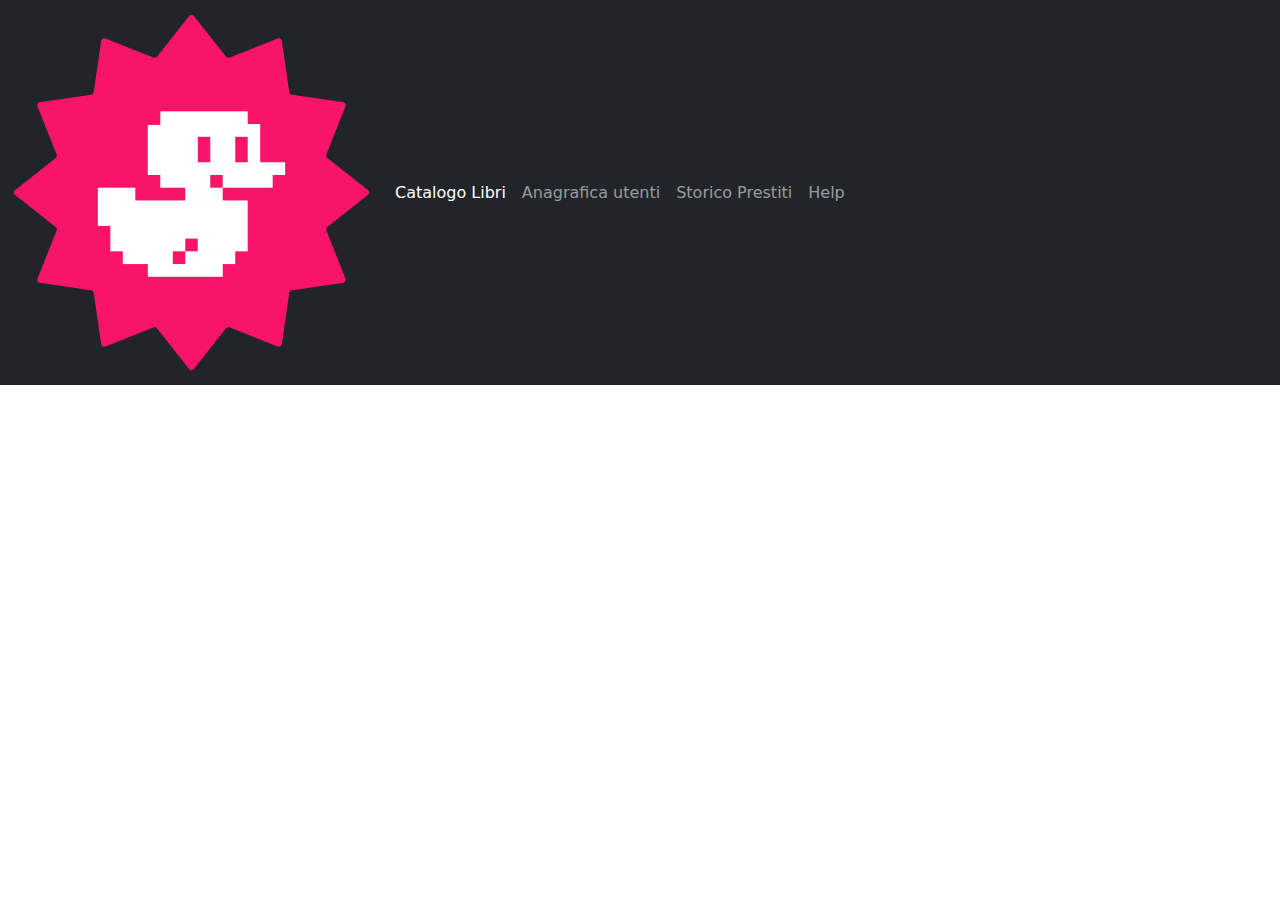
==== index.html @ b43d438a "fix row tabs" ====
<!DOCTYPE html>
<html lang="en">
<head>
    <meta charset="UTF-8">
    <meta name="viewport" content="width=device-width, initial-scale=1.0">
    <title>Catalogo libri</title>

    <!--Bootstrap-->
    <link href="https://cdn.jsdelivr.net/npm/bootstrap@5.3.3/dist/css/bootstrap.min.css" rel="stylesheet" integrity="sha384-QWTKZyjpPEjISv5WaRU9OFeRpok6YctnYmDr5pNlyT2bRjXh0JMhjY6hW+ALEwIH" crossorigin="anonymous">

    <link rel="stylesheet" href="https://cdnjs.cloudflare.com/ajax/libs/font-awesome/6.6.0/css/all.min.css" integrity="sha512-Kc323vGBEqzTmouAECnVceyQqyqdsSiqLQISBL29aUW4U/M7pSPA/gEUZQqv1cwx4OnYxTxve5UMg5GT6L4JJg==" crossorigin="anonymous" referrerpolicy="no-referrer" />
    <!--CSS-->
    <link rel="stylesheet" href="./CSS/style.css">
</head>
<body class="debug">

    
        <header>
            <div class="row">
               
                <div class="col-sm-6 col-md-6 py-4">
                    <nav class="navbar navbar-expand-lg navbar-dark bg-dark fixed-top">
                        <div class="container-fluid">
                          <a class="navbar-brand" href="#">
                           
                            <img src="./img/duck.png" alt="logo">
                        </a>
                        
                          <button class="navbar-toggler" type="button" data-bs-toggle="offcanvas" data-bs-target="#offcanvasDarkNavbar" aria-controls="offcanvasDarkNavbar" aria-label="Toggle navigation">
                            <span class="navbar-toggler-icon"></span>
                          </button>
                          <div class="offcanvas offcanvas-end text-bg-dark" tabindex="-1" id="offcanvasDarkNavbar" aria-labelledby="offcanvasDarkNavbarLabel">
                            <div class="offcanvas-header">
                              <h5 class="offcanvas-title" id="offcanvasDarkNavbarLabel">Dark offcanvas</h5>
                              <button type="button" class="btn-close btn-close-white" data-bs-dismiss="offcanvas" aria-label="Close"></button>
                            </div>
                            <div class="offcanvas-body">
                              <ul class="navbar-nav justify-content-start flex-grow-1 pe-3">
                                <li class="nav-item">
                                  <a class="nav-link active" aria-current="page" href="#">Catalogo Libri</a>
                                </li>
                                <li class="nav-item">
                                  <a class="nav-link" href="#">Anagrafica utenti</a>
                                </li>
                                <li class="nav-item">
                                    <a class="nav-link" href="#">Storico Prestiti</a>
                                  </li>
                                  <li class="nav-item">
                                    <a class="nav-link" href="#">Help</a>
                                   </li>
                            </ul>
                        </div>
                    </div>
                  </div>
                </nav>
                      
                </div>
            </div>
        </header> 

        <main>
            <div class="container">
                <div class="row py-4">
                    <div class="col-8"> <h2>Catalogo Libri</h2>
                    </div>
                    <div class="col-4 align-items-end">
                        <a
                            name="button"
                            id="add_book"
                            class="btn btn-primary "
                            href="#"
                            role="button"
                            >Aggiungi Libro</a
                        >
                        
                        <!--button type="button" class="btn btn-primary btn-sm">Aggiungi Libro</button-->
                    </div>
                                      
                </div>
                <div
                    class="table-responsive-sm"
                >
                    <table
                        class="table "
                    >
                        <thead>
                            <tr>
                                <th scope="col">Titolo</th>
                                <th scope="col visually-hidden ">Data prestito</th>
                                <th scope="col">Stato</th>
                                <th scope="col">Azioni</th>
                            </tr>
                        </thead>
                        <tbody>
                            <tr class="table-light">
                                <td scope="row">I pilastri della terra</td>
                                <td>-</td>
                                <td><span class="badge text-bg-success">Disponibile</span></td>
                                <td class="px-0 mx-0"><button type="button" class="btn btn-outline-secondary"><i class="fa-solid fa-pen"></i></button>
                                <button type="button" class="btn btn-outline-secondary"><i class="fa-solid fa-trash-can"></i></button></td>
                            </tr>
                            <tr class="">
                                <td scope="row">Item</td>
                                <td>Item</td>
                                <td>Item</td>
                                <td> lorem</td>
                            </tr>
                        </tbody>
                    </table>
                
            </div>
        </main>
        
    
    
</body>
</html>
---- CSS/style.css ----
.debug header{
    border: 1px dashed;
}
.debug main .container{
    border: 1px dashed;;
}
/*img{
    width: 50px;
}*/
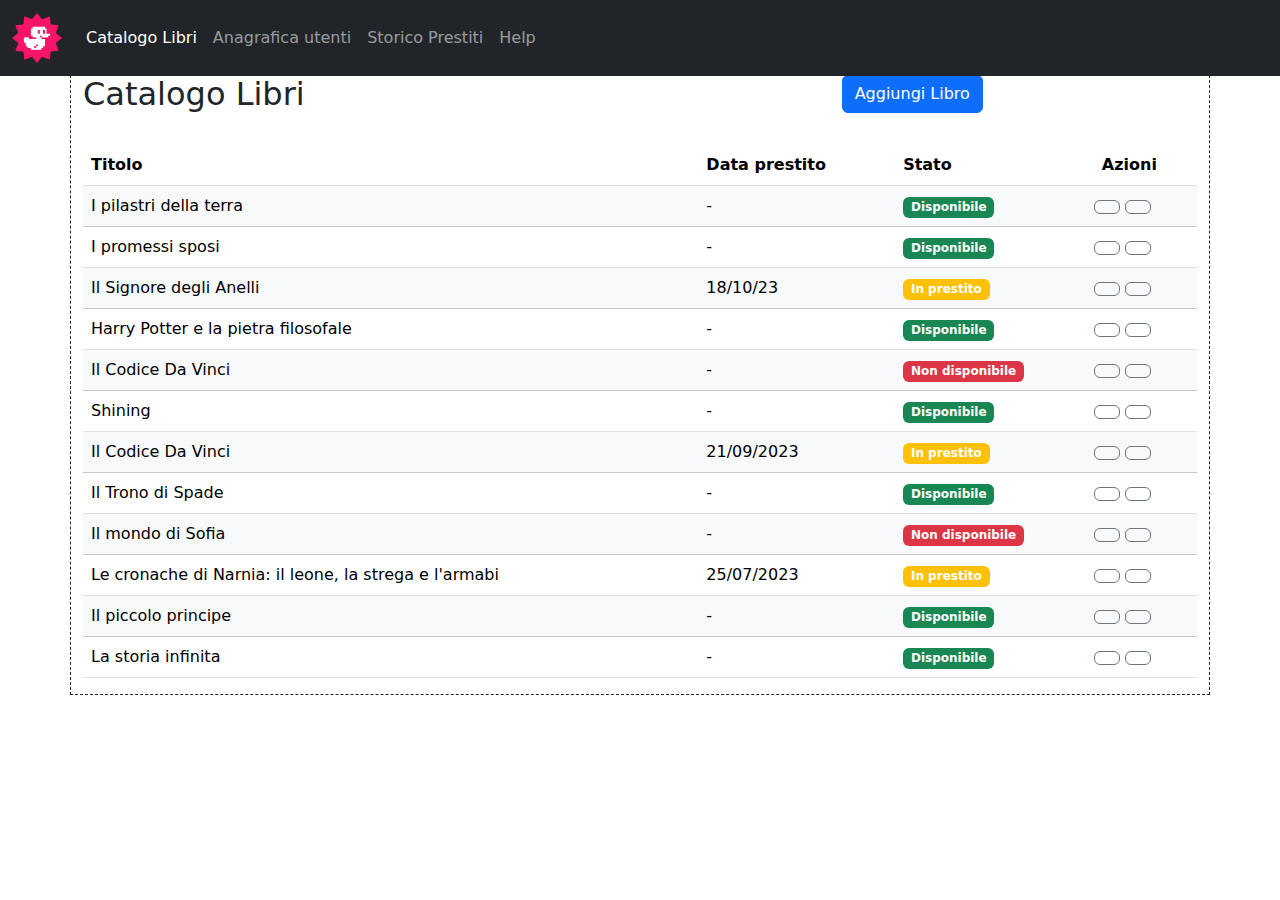
==== commit 84c9a18c: "fix rows tab" ====
--- a/index.html
+++ b/index.html
@@ -99,12 +99,84 @@
                                 <td class="px-0 mx-0"><button type="button" class="btn btn-outline-secondary"><i class="fa-solid fa-pen"></i></button>
                                 <button type="button" class="btn btn-outline-secondary"><i class="fa-solid fa-trash-can"></i></button></td>
                             </tr>
+                          
                             <tr class="">
-                                <td scope="row">Item</td>
-                                <td>Item</td>
-                                <td>Item</td>
-                                <td> lorem</td>
+                                <td scope="row">I promessi sposi</td>
+                                <td>-</td>
+                                <td><span class="badge text-bg-success">Disponibile</span></td>
+                                <td class="px-0 mx-0"><button type="button" class="btn btn-outline-secondary"><i class="fa-solid fa-pen"></i></button>
+                                <button type="button" class="btn btn-outline-secondary"><i class="fa-solid fa-trash-can"></i></button></td>
                             </tr>
+                            <tr class="table-light">
+                            <td scope="row">Il Signore degli Anelli</td>
+                            <td>18/10/23</td>
+                            <td><span class="badge text-bg-warning text-white">In prestito</span></td>
+                            <td class="px-0 mx-0"><button type="button" class="btn btn-outline-secondary"><i class="fa-solid fa-pen"></i></button>
+                            <button type="button" class="btn btn-outline-secondary"><i class="fa-solid fa-trash-can"></i></button></td>
+                        </tr>
+                        <tr class="">
+                            <td scope="row">Harry Potter e la pietra filosofale</td>
+                            <td>-</td>
+                            <td><span class="badge text-bg-success text-white">Disponibile</span></td>
+                            <td class="px-0 mx-0"><button type="button" class="btn btn-outline-secondary"><i class="fa-solid fa-pen"></i></button>
+                            <button type="button" class="btn btn-outline-secondary"><i class="fa-solid fa-trash-can"></i></button></td>
+                        </tr>
+                        <tr class="table-light">
+                            <td scope="row">Il Codice Da Vinci</td>
+                            <td>-</td>
+                            <td><span class="badge text-bg-danger text-white">Non disponibile</span></td>
+                            <td class="px-0 mx-0"><button type="button" class="btn btn-outline-secondary"><i class="fa-solid fa-pen"></i></button>
+                            <button type="button" class="btn btn-outline-secondary"><i class="fa-solid fa-trash-can"></i></button></td>
+                        </tr>
+                        <tr class="">
+                            <td scope="row">Shining</td>
+                            <td>-</td>
+                            <td><span class="badge text-bg-success text-white">Disponibile</span></td>
+                            <td class="px-0 mx-0"><button type="button" class="btn btn-outline-secondary"><i class="fa-solid fa-pen"></i></button>
+                            <button type="button" class="btn btn-outline-secondary"><i class="fa-solid fa-trash-can"></i></button></td>
+                        </tr>
+                        <tr class="table-light">
+                            <td scope="row">Il Codice Da Vinci</td>
+                            <td>21/09/2023</td>
+                            <td><span class="badge text-bg-warning text-white">In prestito</span></td>
+                            <td class="px-0 mx-0"><button type="button" class="btn btn-outline-secondary"><i class="fa-solid fa-pen"></i></button>
+                            <button type="button" class="btn btn-outline-secondary"><i class="fa-solid fa-trash-can"></i></button></td>
+                        </tr>
+                        <tr class="">
+                            <td scope="row">Il Trono di Spade</td>
+                            <td>-</td>
+                            <td><span class="badge text-bg-success text-white">Disponibile</span></td>
+                            <td class="px-0 mx-0"><button type="button" class="btn btn-outline-secondary"><i class="fa-solid fa-pen"></i></button>
+                            <button type="button" class="btn btn-outline-secondary"><i class="fa-solid fa-trash-can"></i></button></td>
+                        </tr>
+                        <tr class="table-light">
+                            <td scope="row">Il mondo di Sofia</td>
+                            <td>-</td>
+                            <td><span class="badge text-bg-danger text-white">Non disponibile</span></td>
+                            <td class="px-0 mx-0"><button type="button" class="btn btn-outline-secondary"><i class="fa-solid fa-pen"></i></button>
+                            <button type="button" class="btn btn-outline-secondary"><i class="fa-solid fa-trash-can"></i></button></td>
+                        </tr>
+                        <tr class="">
+                            <td scope="row">Le cronache di Narnia: il leone, la strega e l'armabi</td>
+                            <td>25/07/2023</td>
+                            <td><span class="badge text-bg-warning text-white">In prestito</span></td>
+                            <td class="px-0 mx-0"><button type="button" class="btn btn-outline-secondary"><i class="fa-solid fa-pen"></i></button>
+                            <button type="button" class="btn btn-outline-secondary"><i class="fa-solid fa-trash-can"></i></button></td>
+                        </tr>
+                        <tr class="table-light">
+                        <td scope="row">Il piccolo principe</td>
+                        <td>-</td>
+                        <td><span class="badge text-bg-success text-white">Disponibile</span></td>
+                        <td class="px-0 mx-0"><button type="button" class="btn btn-outline-secondary"><i class="fa-solid fa-pen"></i></button>
+                        <button type="button" class="btn btn-outline-secondary"><i class="fa-solid fa-trash-can"></i></button></td>
+                    </tr>
+                        <tr class="">
+                            <td scope="row">La storia infinita</td>
+                            <td>-</td>
+                            <td><span class="badge text-bg-success text-white">Disponibile</span></td>
+                            <td class="px-0 mx-0"><button type="button" class="btn btn-outline-secondary"><i class="fa-solid fa-pen"></i></button>
+                            <button type="button" class="btn btn-outline-secondary"><i class="fa-solid fa-trash-can"></i></button></td>
+                        </tr>
                         </tbody>
                     </table>
                 
--- a/CSS/style.css
+++ b/CSS/style.css
@@ -4,6 +4,7 @@
 .debug main .container{
     border: 1px dashed;;
 }
-/*img{
+img{
     width: 50px;
-}*/+}
+
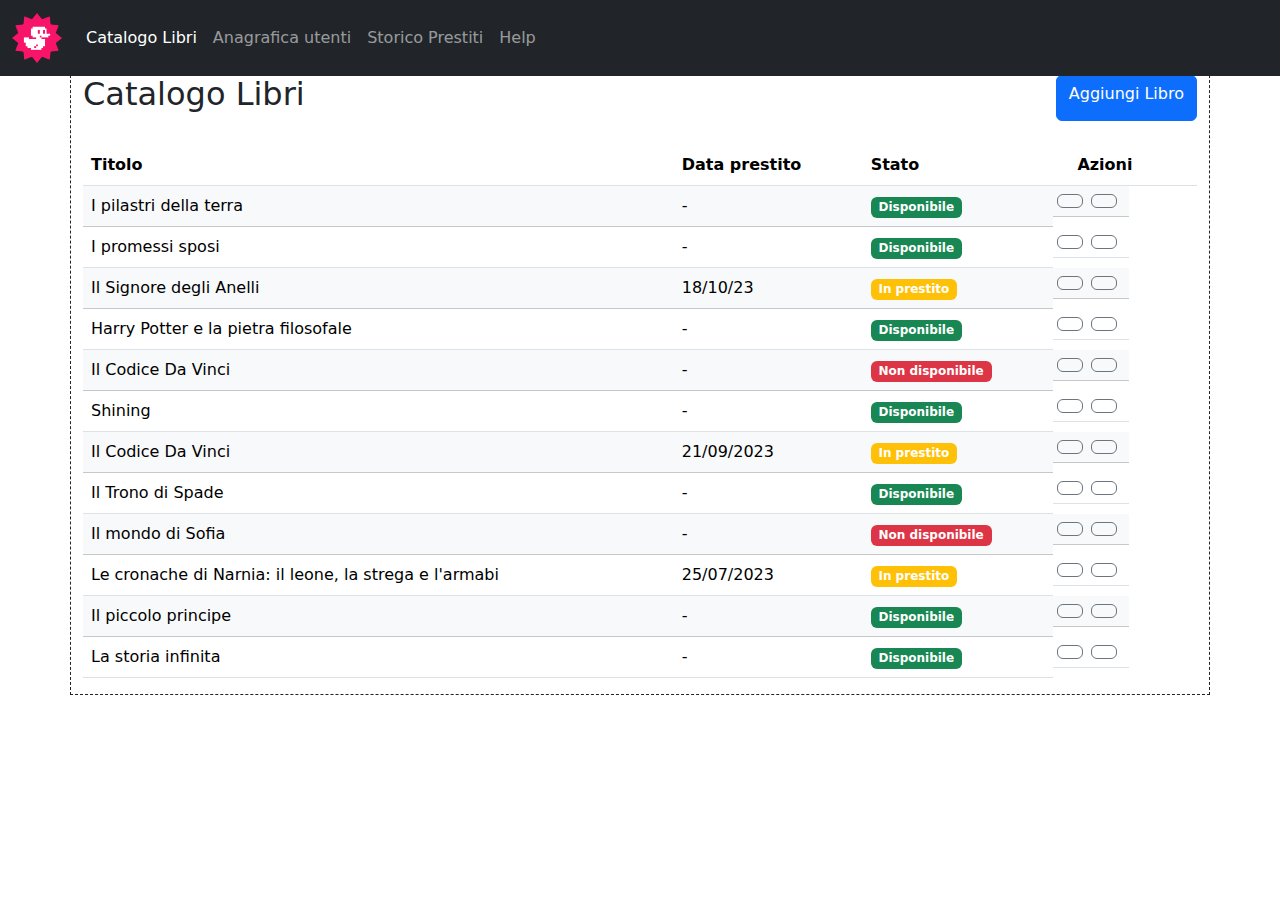
==== commit 2663f663: "fix botton col-4, botton tab" ====
--- a/index.html
+++ b/index.html
@@ -59,11 +59,11 @@
         </header> 
 
         <main>
-            <div class="container">
-                <div class="row py-4">
+            <div class="container container-fluid">
+                <div class="row py-4 ">
                     <div class="col-8"> <h2>Catalogo Libri</h2>
                     </div>
-                    <div class="col-4 align-items-end">
+                    <div class="col-4 d-flex justify-content-end">
                         <a
                             name="button"
                             id="add_book"
@@ -81,101 +81,295 @@
                     class="table-responsive-sm"
                 >
                     <table
-                        class="table "
+                        class="table table-responsive{-sm| -md| -lg} table-hover "
                     >
                         <thead>
                             <tr>
                                 <th scope="col">Titolo</th>
-                                <th scope="col visually-hidden ">Data prestito</th>
+                                <th scope="col" class="d-none d-md-table-cell">Data prestito</th>
                                 <th scope="col">Stato</th>
-                                <th scope="col">Azioni</th>
+                                <th scope="col" class="px-4">Azioni</th>
                             </tr>
                         </thead>
                         <tbody>
                             <tr class="table-light">
                                 <td scope="row">I pilastri della terra</td>
-                                <td>-</td>
+                                <td class="d-none d-md-table-cell">-</td>
                                 <td><span class="badge text-bg-success">Disponibile</span></td>
-                                <td class="px-0 mx-0"><button type="button" class="btn btn-outline-secondary"><i class="fa-solid fa-pen"></i></button>
-                                <button type="button" class="btn btn-outline-secondary"><i class="fa-solid fa-trash-can"></i></button></td>
+                                <td class="px-1 mx-0 d-flex d-inline-flex "><a
+                                    name=""
+                                    id=""
+                                    class="btn btn-outline-secondary "
+                                    href="#"
+                                    role="button"
+                                    ><i class="fa-solid fa-pen"></i></button></a
+                                >
+                                
+                                 <a
+                                    name=""
+                                    id=""
+                                    class="btn btn-outline-secondary mx-2"
+                                    href="#"
+                                    role="button"
+                                    ><i class="fa-solid fa-trash-can"></i></a
+                                >
+                                </td>
                             </tr>
                           
                             <tr class="">
                                 <td scope="row">I promessi sposi</td>
-                                <td>-</td>
+                                <td class="d-none d-md-table-cell">-</td>
                                 <td><span class="badge text-bg-success">Disponibile</span></td>
-                                <td class="px-0 mx-0"><button type="button" class="btn btn-outline-secondary"><i class="fa-solid fa-pen"></i></button>
-                                <button type="button" class="btn btn-outline-secondary"><i class="fa-solid fa-trash-can"></i></button></td>
+                                <td class="px-1 mx-0 d-flex d-inline-flex "><a
+                                    name=""
+                                    id=""
+                                    class="btn btn-outline-secondary "
+                                    href="#"
+                                    role="button"
+                                    ><i class="fa-solid fa-pen"></i></button></a
+                                >
+                                
+                                 <a
+                                    name=""
+                                    id=""
+                                    class="btn btn-outline-secondary mx-2"
+                                    href="#"
+                                    role="button"
+                                    ><i class="fa-solid fa-trash-can"></i></a
+                                >
+                                </td>
+                                </td>
                             </tr>
                             <tr class="table-light">
                             <td scope="row">Il Signore degli Anelli</td>
-                            <td>18/10/23</td>
+                            <td class="d-none d-md-table-cell">18/10/23</td>
                             <td><span class="badge text-bg-warning text-white">In prestito</span></td>
-                            <td class="px-0 mx-0"><button type="button" class="btn btn-outline-secondary"><i class="fa-solid fa-pen"></i></button>
-                            <button type="button" class="btn btn-outline-secondary"><i class="fa-solid fa-trash-can"></i></button></td>
+                            <td class="px-1 mx-0 d-flex d-inline-flex "><a
+                                name=""
+                                id=""
+                                class="btn btn-outline-secondary "
+                                href="#"
+                                role="button"
+                                ><i class="fa-solid fa-pen"></i></button></a
+                            >
+                            
+                             <a
+                                name=""
+                                id=""
+                                class="btn btn-outline-secondary mx-2"
+                                href="#"
+                                role="button"
+                                ><i class="fa-solid fa-trash-can"></i></a
+                            >
+                            </td>
                         </tr>
                         <tr class="">
                             <td scope="row">Harry Potter e la pietra filosofale</td>
-                            <td>-</td>
+                            <td class="d-none d-md-table-cell">-</td>
                             <td><span class="badge text-bg-success text-white">Disponibile</span></td>
-                            <td class="px-0 mx-0"><button type="button" class="btn btn-outline-secondary"><i class="fa-solid fa-pen"></i></button>
-                            <button type="button" class="btn btn-outline-secondary"><i class="fa-solid fa-trash-can"></i></button></td>
+                            <td class="px-1 mx-0 d-flex d-inline-flex "><a
+                                name=""
+                                id=""
+                                class="btn btn-outline-secondary "
+                                href="#"
+                                role="button"
+                                ><i class="fa-solid fa-pen"></i></button></a
+                            >
+                            
+                             <a
+                                name=""
+                                id=""
+                                class="btn btn-outline-secondary mx-2"
+                                href="#"
+                                role="button"
+                                ><i class="fa-solid fa-trash-can"></i></a
+                            >
+                            </td>
+                            </td>
                         </tr>
                         <tr class="table-light">
                             <td scope="row">Il Codice Da Vinci</td>
-                            <td>-</td>
+                            <td class="d-none d-md-table-cell">-</td>
                             <td><span class="badge text-bg-danger text-white">Non disponibile</span></td>
-                            <td class="px-0 mx-0"><button type="button" class="btn btn-outline-secondary"><i class="fa-solid fa-pen"></i></button>
-                            <button type="button" class="btn btn-outline-secondary"><i class="fa-solid fa-trash-can"></i></button></td>
+                            <td class="px-1 mx-0 d-flex d-inline-flex "><a
+                                name=""
+                                id=""
+                                class="btn btn-outline-secondary "
+                                href="#"
+                                role="button"
+                                ><i class="fa-solid fa-pen"></i></button></a
+                            >
+                            
+                             <a
+                                name=""
+                                id=""
+                                class="btn btn-outline-secondary mx-2"
+                                href="#"
+                                role="button"
+                                ><i class="fa-solid fa-trash-can"></i></a
+                            >
+                            </td>
                         </tr>
                         <tr class="">
                             <td scope="row">Shining</td>
-                            <td>-</td>
+                            <td class="d-none d-md-table-cell">-</td>
                             <td><span class="badge text-bg-success text-white">Disponibile</span></td>
-                            <td class="px-0 mx-0"><button type="button" class="btn btn-outline-secondary"><i class="fa-solid fa-pen"></i></button>
-                            <button type="button" class="btn btn-outline-secondary"><i class="fa-solid fa-trash-can"></i></button></td>
+                            <td class="px-1 mx-0 d-flex d-inline-flex "><a
+                                name=""
+                                id=""
+                                class="btn btn-outline-secondary "
+                                href="#"
+                                role="button"
+                                ><i class="fa-solid fa-pen"></i></button></a
+                            >
+                            
+                             <a
+                                name=""
+                                id=""
+                                class="btn btn-outline-secondary mx-2"
+                                href="#"
+                                role="button"
+                                ><i class="fa-solid fa-trash-can"></i></a
+                            >
+                            </td>
                         </tr>
                         <tr class="table-light">
                             <td scope="row">Il Codice Da Vinci</td>
-                            <td>21/09/2023</td>
+                            <td class="d-none d-md-table-cell">21/09/2023</td>
                             <td><span class="badge text-bg-warning text-white">In prestito</span></td>
-                            <td class="px-0 mx-0"><button type="button" class="btn btn-outline-secondary"><i class="fa-solid fa-pen"></i></button>
-                            <button type="button" class="btn btn-outline-secondary"><i class="fa-solid fa-trash-can"></i></button></td>
+                            <td class="px-1 mx-0 d-flex d-inline-flex "><a
+                                name=""
+                                id=""
+                                class="btn btn-outline-secondary "
+                                href="#"
+                                role="button"
+                                ><i class="fa-solid fa-pen"></i></button></a
+                            >
+                            
+                             <a
+                                name=""
+                                id=""
+                                class="btn btn-outline-secondary mx-2"
+                                href="#"
+                                role="button"
+                                ><i class="fa-solid fa-trash-can"></i></a
+                            >
+                            </td>
                         </tr>
                         <tr class="">
                             <td scope="row">Il Trono di Spade</td>
-                            <td>-</td>
+                            <td class="d-none d-md-table-cell">-</td>
                             <td><span class="badge text-bg-success text-white">Disponibile</span></td>
-                            <td class="px-0 mx-0"><button type="button" class="btn btn-outline-secondary"><i class="fa-solid fa-pen"></i></button>
-                            <button type="button" class="btn btn-outline-secondary"><i class="fa-solid fa-trash-can"></i></button></td>
+                            <td class="px-1 mx-0 d-flex d-inline-flex "><a
+                                name=""
+                                id=""
+                                class="btn btn-outline-secondary "
+                                href="#"
+                                role="button"
+                                ><i class="fa-solid fa-pen"></i></button></a
+                            >
+                            
+                             <a
+                                name=""
+                                id=""
+                                class="btn btn-outline-secondary mx-2"
+                                href="#"
+                                role="button"
+                                ><i class="fa-solid fa-trash-can"></i></a
+                            >
+                            </td>
                         </tr>
                         <tr class="table-light">
                             <td scope="row">Il mondo di Sofia</td>
-                            <td>-</td>
+                            <td class="d-none d-md-table-cell">-</td>
                             <td><span class="badge text-bg-danger text-white">Non disponibile</span></td>
-                            <td class="px-0 mx-0"><button type="button" class="btn btn-outline-secondary"><i class="fa-solid fa-pen"></i></button>
-                            <button type="button" class="btn btn-outline-secondary"><i class="fa-solid fa-trash-can"></i></button></td>
+                            <td class="px-1 mx-0 d-flex d-inline-flex "><a
+                                name=""
+                                id=""
+                                class="btn btn-outline-secondary "
+                                href="#"
+                                role="button"
+                                ><i class="fa-solid fa-pen"></i></button></a
+                            >
+                            
+                             <a
+                                name=""
+                                id=""
+                                class="btn btn-outline-secondary mx-2"
+                                href="#"
+                                role="button"
+                                ><i class="fa-solid fa-trash-can"></i></a
+                            >
+                            </td>
                         </tr>
                         <tr class="">
                             <td scope="row">Le cronache di Narnia: il leone, la strega e l'armabi</td>
-                            <td>25/07/2023</td>
+                            <td class="d-none d-md-table-cell">25/07/2023</td>
                             <td><span class="badge text-bg-warning text-white">In prestito</span></td>
-                            <td class="px-0 mx-0"><button type="button" class="btn btn-outline-secondary"><i class="fa-solid fa-pen"></i></button>
-                            <button type="button" class="btn btn-outline-secondary"><i class="fa-solid fa-trash-can"></i></button></td>
+                            <td class="px-1 mx-0 d-flex d-inline-flex "><a
+                                name=""
+                                id=""
+                                class="btn btn-outline-secondary "
+                                href="#"
+                                role="button"
+                                ><i class="fa-solid fa-pen"></i></button></a
+                            >
+                            
+                             <a
+                                name=""
+                                id=""
+                                class="btn btn-outline-secondary mx-2"
+                                href="#"
+                                role="button"
+                                ><i class="fa-solid fa-trash-can"></i></a
+                            >
+                            </td>
                         </tr>
                         <tr class="table-light">
                         <td scope="row">Il piccolo principe</td>
-                        <td>-</td>
+                        <td class="d-none d-md-table-cell">-</td>
                         <td><span class="badge text-bg-success text-white">Disponibile</span></td>
-                        <td class="px-0 mx-0"><button type="button" class="btn btn-outline-secondary"><i class="fa-solid fa-pen"></i></button>
-                        <button type="button" class="btn btn-outline-secondary"><i class="fa-solid fa-trash-can"></i></button></td>
+                        <td class="px-1 mx-0 d-flex d-inline-flex "><a
+                            name=""
+                            id=""
+                            class="btn btn-outline-secondary "
+                            href="#"
+                            role="button"
+                            ><i class="fa-solid fa-pen"></i></button></a
+                        >
+                        
+                         <a
+                            name=""
+                            id=""
+                            class="btn btn-outline-secondary mx-2"
+                            href="#"
+                            role="button"
+                            ><i class="fa-solid fa-trash-can"></i></a
+                        >
+                        </td>
                     </tr>
                         <tr class="">
                             <td scope="row">La storia infinita</td>
-                            <td>-</td>
+                            <td class="d-none d-md-table-cell">-</td>
                             <td><span class="badge text-bg-success text-white">Disponibile</span></td>
-                            <td class="px-0 mx-0"><button type="button" class="btn btn-outline-secondary"><i class="fa-solid fa-pen"></i></button>
-                            <button type="button" class="btn btn-outline-secondary"><i class="fa-solid fa-trash-can"></i></button></td>
+                            <td class="px-1 mx-0 d-flex d-inline-flex "><a
+                                name=""
+                                id=""
+                                class="btn btn-outline-secondary "
+                                href="#"
+                                role="button"
+                                ><i class="fa-solid fa-pen"></i></button></a
+                            >
+                            
+                             <a
+                                name=""
+                                id=""
+                                class="btn btn-outline-secondary mx-2"
+                                href="#"
+                                role="button"
+                                ><i class="fa-solid fa-trash-can"></i></a
+                            >
+                            </td>
                         </tr>
                         </tbody>
                     </table>
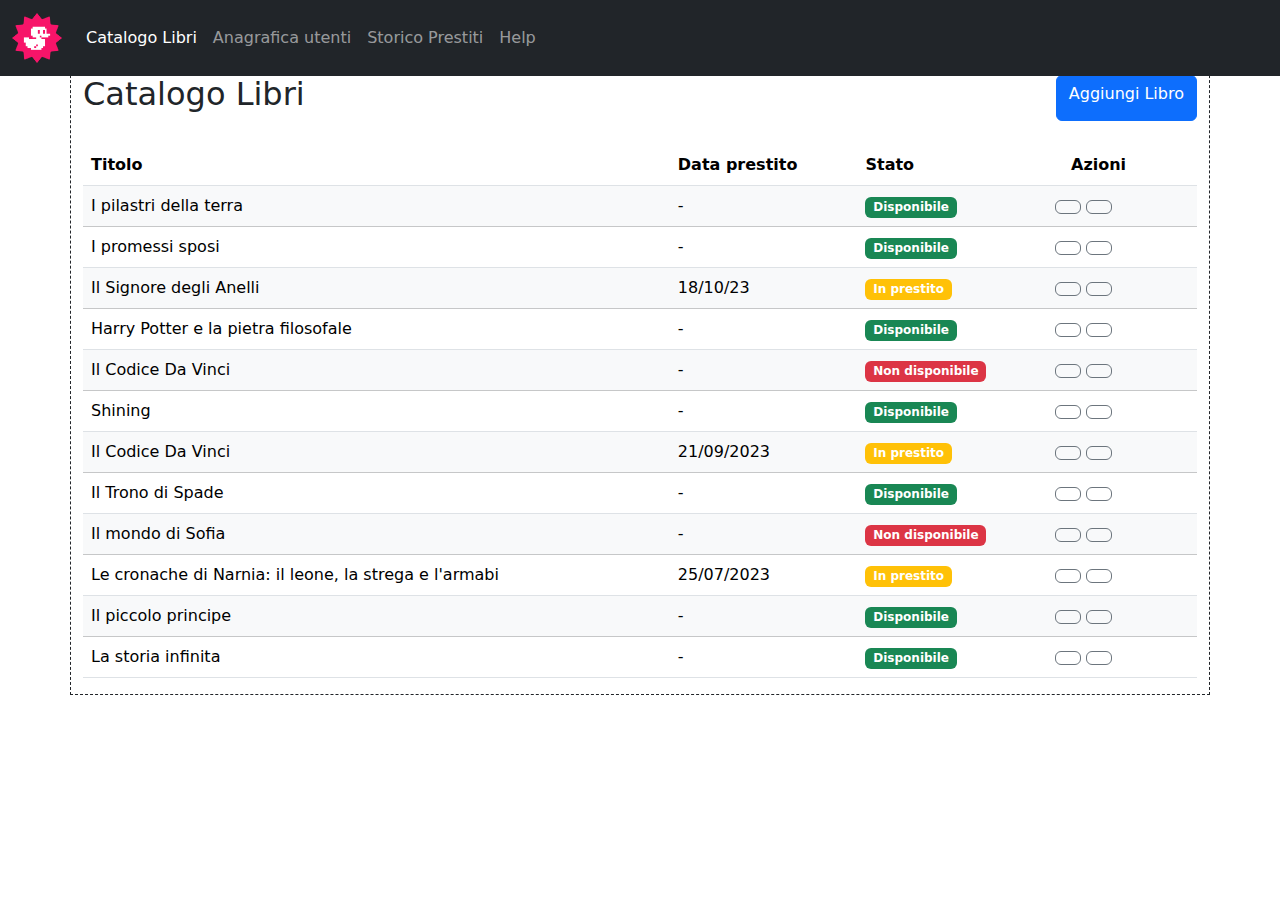
==== commit 0dd1bf43: "fix button delete edit" ====
--- a/index.html
+++ b/index.html
@@ -81,7 +81,7 @@
                     class="table-responsive-sm"
                 >
                     <table
-                        class="table table-responsive{-sm| -md| -lg} table-hover "
+                        class="table table-responsive{-sm| -md| -lg| -xl|} table-hover"
                     >
                         <thead>
                             <tr>
@@ -96,7 +96,7 @@
                                 <td scope="row">I pilastri della terra</td>
                                 <td class="d-none d-md-table-cell">-</td>
                                 <td><span class="badge text-bg-success">Disponibile</span></td>
-                                <td class="px-1 mx-0 d-flex d-inline-flex "><a
+                                <td class="button"><a
                                     name=""
                                     id=""
                                     class="btn btn-outline-secondary "
@@ -105,10 +105,11 @@
                                     ><i class="fa-solid fa-pen"></i></button></a
                                 >
                                 
+                                
                                  <a
                                     name=""
                                     id=""
-                                    class="btn btn-outline-secondary mx-2"
+                                    class="btn btn-outline-secondary"
                                     href="#"
                                     role="button"
                                     ><i class="fa-solid fa-trash-can"></i></a
@@ -120,7 +121,7 @@
                                 <td scope="row">I promessi sposi</td>
                                 <td class="d-none d-md-table-cell">-</td>
                                 <td><span class="badge text-bg-success">Disponibile</span></td>
-                                <td class="px-1 mx-0 d-flex d-inline-flex "><a
+                                <td class="button"><a
                                     name=""
                                     id=""
                                     class="btn btn-outline-secondary "
@@ -129,34 +130,35 @@
                                     ><i class="fa-solid fa-pen"></i></button></a
                                 >
                                 
+                                
                                  <a
                                     name=""
                                     id=""
-                                    class="btn btn-outline-secondary mx-2"
+                                    class="btn btn-outline-secondary"
                                     href="#"
                                     role="button"
                                     ><i class="fa-solid fa-trash-can"></i></a
                                 >
-                                </td>
                                 </td>
                             </tr>
                             <tr class="table-light">
                             <td scope="row">Il Signore degli Anelli</td>
                             <td class="d-none d-md-table-cell">18/10/23</td>
                             <td><span class="badge text-bg-warning text-white">In prestito</span></td>
-                            <td class="px-1 mx-0 d-flex d-inline-flex "><a
-                                name=""
-                                id=""
-                                class="btn btn-outline-secondary "
-                                href="#"
-                                role="button"
-                                ><i class="fa-solid fa-pen"></i></button></a
-                            >
-                            
-                             <a
-                                name=""
-                                id=""
-                                class="btn btn-outline-secondary mx-2"
+                            <td class="button"><a
+                                name=""
+                                id=""
+                                class="btn btn-outline-secondary "
+                                href="#"
+                                role="button"
+                                ><i class="fa-solid fa-pen"></i></button></a
+                            >
+                            
+                            
+                             <a
+                                name=""
+                                id=""
+                                class="btn btn-outline-secondary"
                                 href="#"
                                 role="button"
                                 ><i class="fa-solid fa-trash-can"></i></a
@@ -167,43 +169,44 @@
                             <td scope="row">Harry Potter e la pietra filosofale</td>
                             <td class="d-none d-md-table-cell">-</td>
                             <td><span class="badge text-bg-success text-white">Disponibile</span></td>
-                            <td class="px-1 mx-0 d-flex d-inline-flex "><a
-                                name=""
-                                id=""
-                                class="btn btn-outline-secondary "
-                                href="#"
-                                role="button"
-                                ><i class="fa-solid fa-pen"></i></button></a
-                            >
-                            
-                             <a
-                                name=""
-                                id=""
-                                class="btn btn-outline-secondary mx-2"
-                                href="#"
-                                role="button"
-                                ><i class="fa-solid fa-trash-can"></i></a
-                            >
-                            </td>
+                            <td class="button"><a
+                                name=""
+                                id=""
+                                class="btn btn-outline-secondary "
+                                href="#"
+                                role="button"
+                                ><i class="fa-solid fa-pen"></i></button></a
+                            >
+                            
+                            
+                             <a
+                                name=""
+                                id=""
+                                class="btn btn-outline-secondary"
+                                href="#"
+                                role="button"
+                                ><i class="fa-solid fa-trash-can"></i></a
+                            >
                             </td>
                         </tr>
                         <tr class="table-light">
                             <td scope="row">Il Codice Da Vinci</td>
                             <td class="d-none d-md-table-cell">-</td>
                             <td><span class="badge text-bg-danger text-white">Non disponibile</span></td>
-                            <td class="px-1 mx-0 d-flex d-inline-flex "><a
-                                name=""
-                                id=""
-                                class="btn btn-outline-secondary "
-                                href="#"
-                                role="button"
-                                ><i class="fa-solid fa-pen"></i></button></a
-                            >
-                            
-                             <a
-                                name=""
-                                id=""
-                                class="btn btn-outline-secondary mx-2"
+                            <td class="button"><a
+                                name=""
+                                id=""
+                                class="btn btn-outline-secondary "
+                                href="#"
+                                role="button"
+                                ><i class="fa-solid fa-pen"></i></button></a
+                            >
+                            
+                            
+                             <a
+                                name=""
+                                id=""
+                                class="btn btn-outline-secondary"
                                 href="#"
                                 role="button"
                                 ><i class="fa-solid fa-trash-can"></i></a
@@ -214,19 +217,20 @@
                             <td scope="row">Shining</td>
                             <td class="d-none d-md-table-cell">-</td>
                             <td><span class="badge text-bg-success text-white">Disponibile</span></td>
-                            <td class="px-1 mx-0 d-flex d-inline-flex "><a
-                                name=""
-                                id=""
-                                class="btn btn-outline-secondary "
-                                href="#"
-                                role="button"
-                                ><i class="fa-solid fa-pen"></i></button></a
-                            >
-                            
-                             <a
-                                name=""
-                                id=""
-                                class="btn btn-outline-secondary mx-2"
+                            <td class="button"><a
+                                name=""
+                                id=""
+                                class="btn btn-outline-secondary "
+                                href="#"
+                                role="button"
+                                ><i class="fa-solid fa-pen"></i></button></a
+                            >
+                            
+                            
+                             <a
+                                name=""
+                                id=""
+                                class="btn btn-outline-secondary"
                                 href="#"
                                 role="button"
                                 ><i class="fa-solid fa-trash-can"></i></a
@@ -237,19 +241,20 @@
                             <td scope="row">Il Codice Da Vinci</td>
                             <td class="d-none d-md-table-cell">21/09/2023</td>
                             <td><span class="badge text-bg-warning text-white">In prestito</span></td>
-                            <td class="px-1 mx-0 d-flex d-inline-flex "><a
-                                name=""
-                                id=""
-                                class="btn btn-outline-secondary "
-                                href="#"
-                                role="button"
-                                ><i class="fa-solid fa-pen"></i></button></a
-                            >
-                            
-                             <a
-                                name=""
-                                id=""
-                                class="btn btn-outline-secondary mx-2"
+                            <td class="button"><a
+                                name=""
+                                id=""
+                                class="btn btn-outline-secondary "
+                                href="#"
+                                role="button"
+                                ><i class="fa-solid fa-pen"></i></button></a
+                            >
+                            
+                            
+                             <a
+                                name=""
+                                id=""
+                                class="btn btn-outline-secondary"
                                 href="#"
                                 role="button"
                                 ><i class="fa-solid fa-trash-can"></i></a
@@ -260,19 +265,20 @@
                             <td scope="row">Il Trono di Spade</td>
                             <td class="d-none d-md-table-cell">-</td>
                             <td><span class="badge text-bg-success text-white">Disponibile</span></td>
-                            <td class="px-1 mx-0 d-flex d-inline-flex "><a
-                                name=""
-                                id=""
-                                class="btn btn-outline-secondary "
-                                href="#"
-                                role="button"
-                                ><i class="fa-solid fa-pen"></i></button></a
-                            >
-                            
-                             <a
-                                name=""
-                                id=""
-                                class="btn btn-outline-secondary mx-2"
+                            <td class="button"><a
+                                name=""
+                                id=""
+                                class="btn btn-outline-secondary "
+                                href="#"
+                                role="button"
+                                ><i class="fa-solid fa-pen"></i></button></a
+                            >
+                            
+                            
+                             <a
+                                name=""
+                                id=""
+                                class="btn btn-outline-secondary"
                                 href="#"
                                 role="button"
                                 ><i class="fa-solid fa-trash-can"></i></a
@@ -283,19 +289,20 @@
                             <td scope="row">Il mondo di Sofia</td>
                             <td class="d-none d-md-table-cell">-</td>
                             <td><span class="badge text-bg-danger text-white">Non disponibile</span></td>
-                            <td class="px-1 mx-0 d-flex d-inline-flex "><a
-                                name=""
-                                id=""
-                                class="btn btn-outline-secondary "
-                                href="#"
-                                role="button"
-                                ><i class="fa-solid fa-pen"></i></button></a
-                            >
-                            
-                             <a
-                                name=""
-                                id=""
-                                class="btn btn-outline-secondary mx-2"
+                            <td class="button"><a
+                                name=""
+                                id=""
+                                class="btn btn-outline-secondary "
+                                href="#"
+                                role="button"
+                                ><i class="fa-solid fa-pen"></i></button></a
+                            >
+                            
+                            
+                             <a
+                                name=""
+                                id=""
+                                class="btn btn-outline-secondary"
                                 href="#"
                                 role="button"
                                 ><i class="fa-solid fa-trash-can"></i></a
@@ -306,19 +313,20 @@
                             <td scope="row">Le cronache di Narnia: il leone, la strega e l'armabi</td>
                             <td class="d-none d-md-table-cell">25/07/2023</td>
                             <td><span class="badge text-bg-warning text-white">In prestito</span></td>
-                            <td class="px-1 mx-0 d-flex d-inline-flex "><a
-                                name=""
-                                id=""
-                                class="btn btn-outline-secondary "
-                                href="#"
-                                role="button"
-                                ><i class="fa-solid fa-pen"></i></button></a
-                            >
-                            
-                             <a
-                                name=""
-                                id=""
-                                class="btn btn-outline-secondary mx-2"
+                            <td class="button"><a
+                                name=""
+                                id=""
+                                class="btn btn-outline-secondary "
+                                href="#"
+                                role="button"
+                                ><i class="fa-solid fa-pen"></i></button></a
+                            >
+                            
+                            
+                             <a
+                                name=""
+                                id=""
+                                class="btn btn-outline-secondary"
                                 href="#"
                                 role="button"
                                 ><i class="fa-solid fa-trash-can"></i></a
@@ -329,7 +337,7 @@
                         <td scope="row">Il piccolo principe</td>
                         <td class="d-none d-md-table-cell">-</td>
                         <td><span class="badge text-bg-success text-white">Disponibile</span></td>
-                        <td class="px-1 mx-0 d-flex d-inline-flex "><a
+                        <td class="button"><a
                             name=""
                             id=""
                             class="btn btn-outline-secondary "
@@ -338,10 +346,11 @@
                             ><i class="fa-solid fa-pen"></i></button></a
                         >
                         
+                        
                          <a
                             name=""
                             id=""
-                            class="btn btn-outline-secondary mx-2"
+                            class="btn btn-outline-secondary"
                             href="#"
                             role="button"
                             ><i class="fa-solid fa-trash-can"></i></a
@@ -352,19 +361,20 @@
                             <td scope="row">La storia infinita</td>
                             <td class="d-none d-md-table-cell">-</td>
                             <td><span class="badge text-bg-success text-white">Disponibile</span></td>
-                            <td class="px-1 mx-0 d-flex d-inline-flex "><a
-                                name=""
-                                id=""
-                                class="btn btn-outline-secondary "
-                                href="#"
-                                role="button"
-                                ><i class="fa-solid fa-pen"></i></button></a
-                            >
-                            
-                             <a
-                                name=""
-                                id=""
-                                class="btn btn-outline-secondary mx-2"
+                            <td class="button"><a
+                                name=""
+                                id=""
+                                class="btn btn-outline-secondary "
+                                href="#"
+                                role="button"
+                                ><i class="fa-solid fa-pen"></i></button></a
+                            >
+                            
+                            
+                             <a
+                                name=""
+                                id=""
+                                class="btn btn-outline-secondary"
                                 href="#"
                                 role="button"
                                 ><i class="fa-solid fa-trash-can"></i></a
--- a/CSS/style.css
+++ b/CSS/style.css
@@ -8,3 +8,6 @@
     width: 50px;
 }
 
+.button{
+    width: 150px;
+}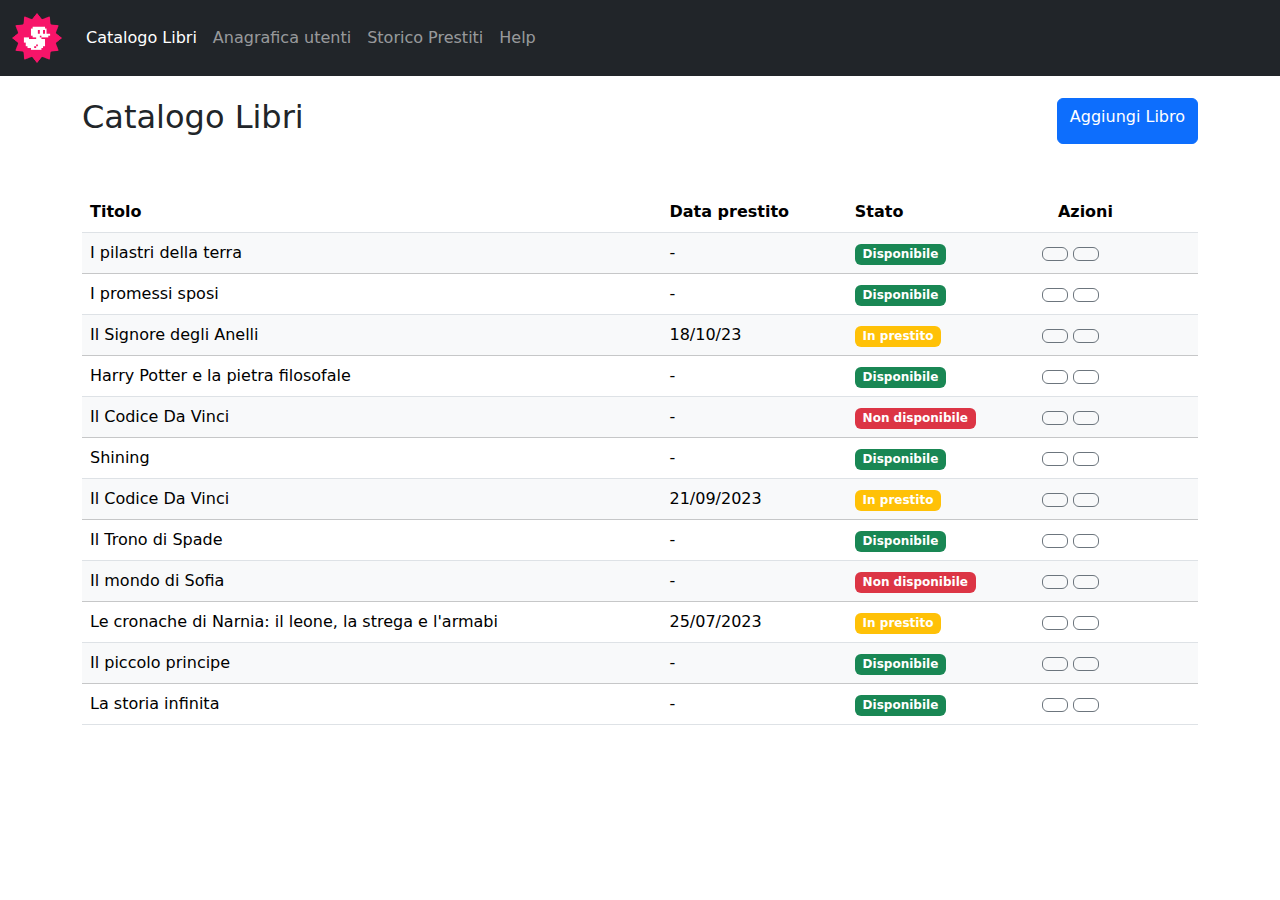
==== commit 68779193: "fix container" ====
--- a/index.html
+++ b/index.html
@@ -60,7 +60,7 @@
 
         <main>
             <div class="container container-fluid">
-                <div class="row py-4 ">
+                <div class="row py-5 ">
                     <div class="col-8"> <h2>Catalogo Libri</h2>
                     </div>
                     <div class="col-4 d-flex justify-content-end">
--- a/CSS/style.css
+++ b/CSS/style.css
@@ -2,12 +2,12 @@
     border: 1px dashed;
 }
 .debug main .container{
-    border: 1px dashed;;
+    /*border: 1px dashed;*/
 }
 img{
     width: 50px;
 }
 
 .button{
-    width: 150px;
+    min-width: 120px;
 }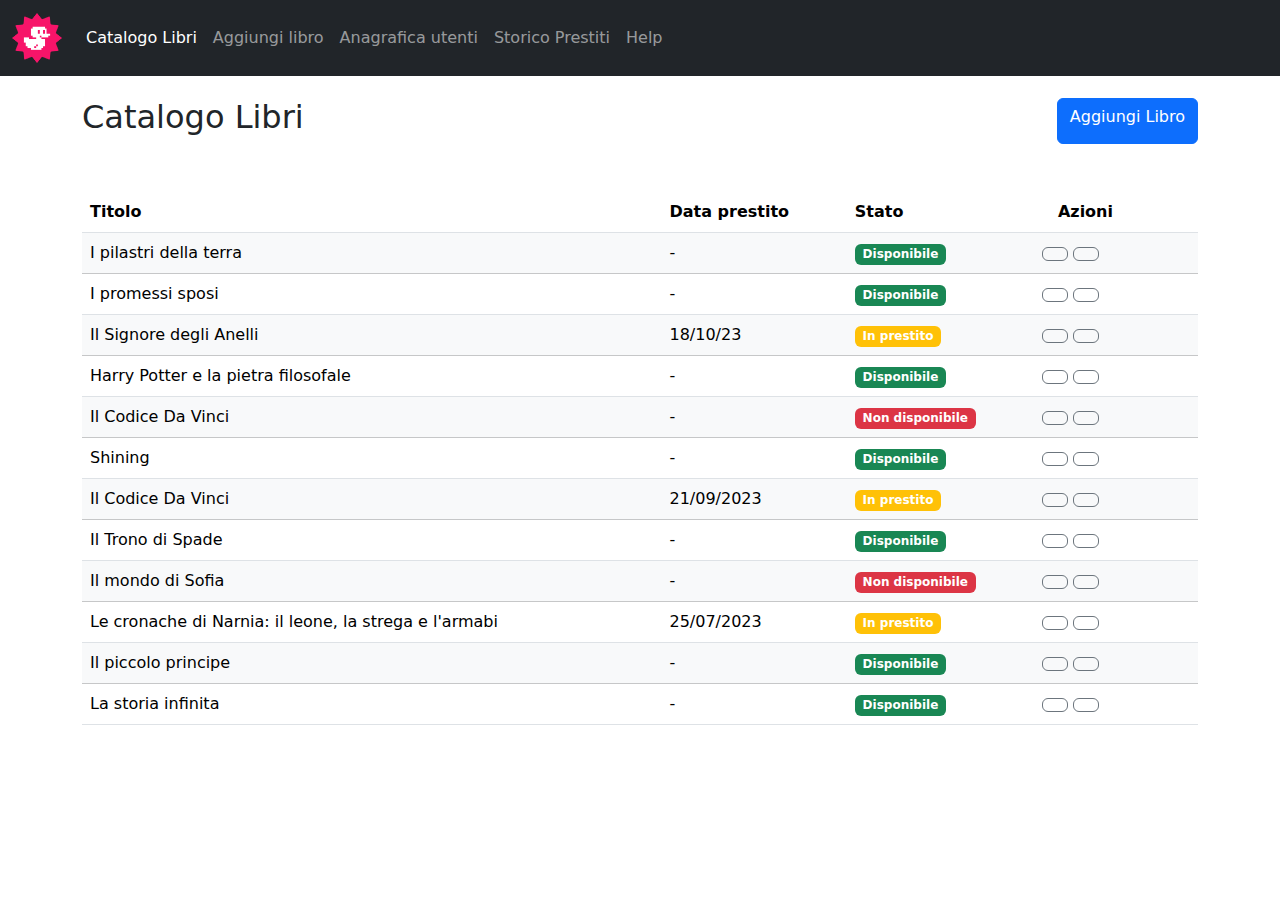
==== commit 4b0912fd: "ADD link "aggiungi libro"" ====
--- a/index.html
+++ b/index.html
@@ -21,7 +21,7 @@
                 <div class="col-sm-6 col-md-6 py-4">
                     <nav class="navbar navbar-expand-lg navbar-dark bg-dark fixed-top">
                         <div class="container-fluid">
-                          <a class="navbar-brand" href="#">
+                          <a class="navbar-brand" href="index.html">
                            
                             <img src="./img/duck.png" alt="logo">
                         </a>
@@ -39,6 +39,9 @@
                                 <li class="nav-item">
                                   <a class="nav-link active" aria-current="page" href="#">Catalogo Libri</a>
                                 </li>
+                                <li class="nav-item">
+                                    <a class="nav-link" href="new-book.html">Aggiungi libro</a>
+                                  </li>
                                 <li class="nav-item">
                                   <a class="nav-link" href="#">Anagrafica utenti</a>
                                 </li>
@@ -68,7 +71,7 @@
                             name="button"
                             id="add_book"
                             class="btn btn-primary "
-                            href="#"
+                            href="new-book.html"
                             role="button"
                             >Aggiungi Libro</a
                         >
